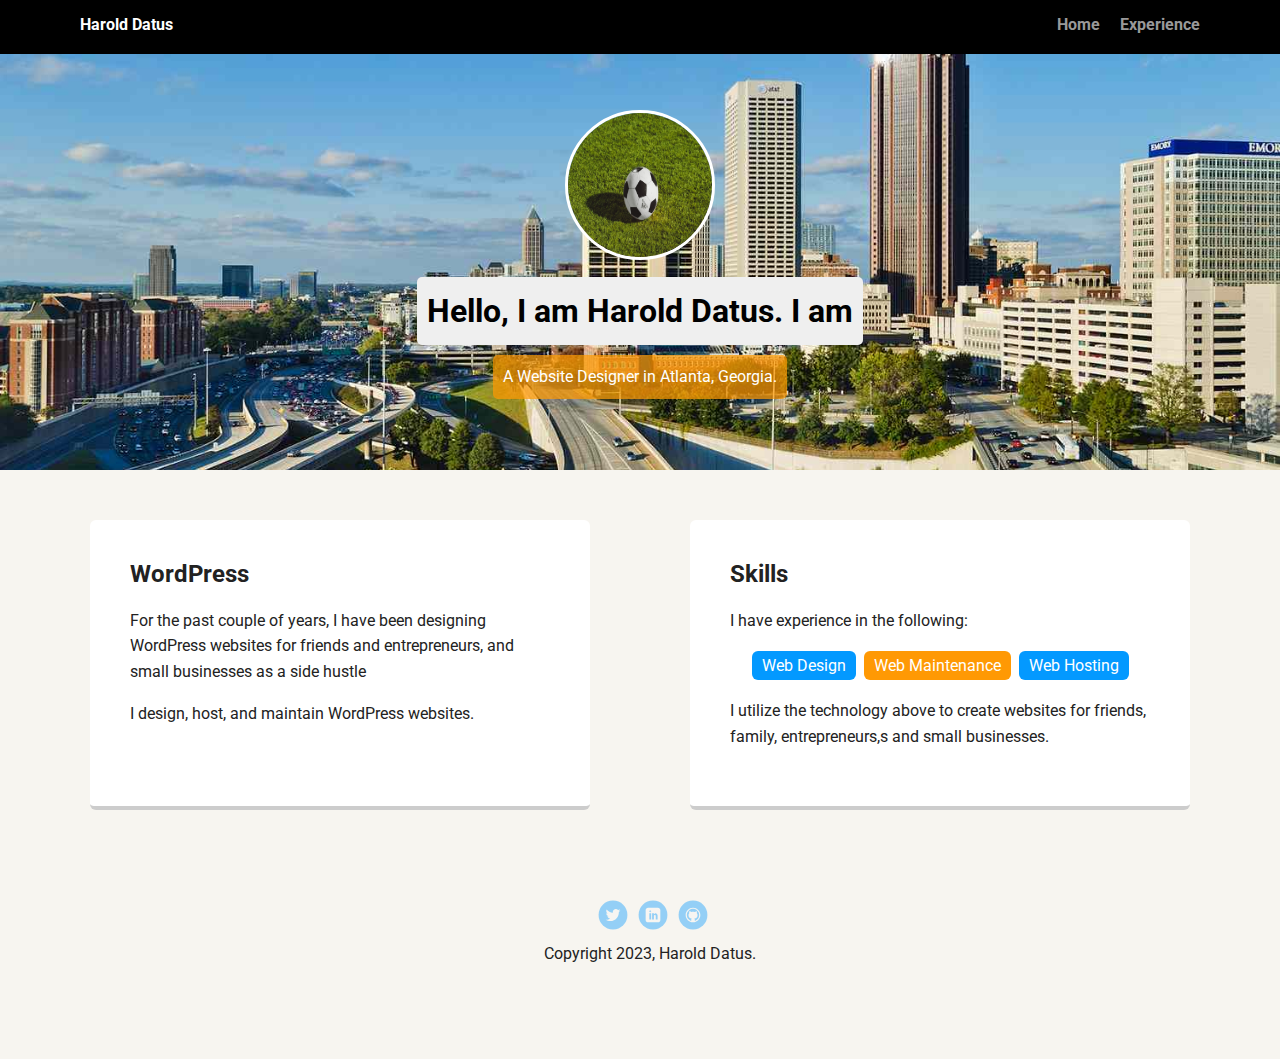
==== experience.html @ 23e50956 "added experience page and modified css" ====
<!doctype html>
<html lang="en">
<head>
  <meta charset="utf-8">
  <title>Harold Datus's Profile</title>
  <meta name="viewport" content="width=device-width, initial-scale=1.0">
  <link rel="stylesheet" href="styles.css">
  <link href="https://fonts.googleapis.com/css?family=Muli%7CRoboto:400,300,500,700,900" rel="stylesheet"></head>
  <body>

    <div class="main-nav">
        <ul class="nav">
          <li class="name">Harold Datus</li>
          <li><a href="index.html">Home</a></li>
          <li><a href="experience.html">Experience</a></li>
        </ul>
    </div>

    <header>
      <img src="images/new_profile_pic.jpg" alt="My profile Picture" class="profile-image">
      <h1 class="tag name">Hello, I am Harold Datus. I am</h1>
      <p class="tag title_experience">A Website Designer in Atlanta, Georgia.</p>
    </header>

    <main class="flex">
      <div class="experience_card">
        <h2>WordPress</h2>
        <p> For the past couple of years, I have been designing WordPress websites for friends and entrepreneurs, and small businesses as a side hustle
        </p>
        <p>I design, host, and maintain WordPress websites. 
        </p>
      </div> 

      <div class="experience_card">
        <h2>Skills</h2>
          <p>I have experience in the following:</p>
        <ul class="skills">
          <li>Web Design</li>
          <li>Web Maintenance</li>
          <li>Web Hosting</li>
        </ul>
        <p>I utilize the technology above to create websites for friends, family, entrepreneurs,s and small businesses.</p>
      </div> 

    </main>
    <footer>
      <ul>
        <li><a href="https://twitter.com/harolddatus" class="social twitter" target="_blank">Twitter</a></li>
        <li><a href="https://www.linkedin.com/in/harolddatus/" class="social linkedin" target="_blank">LinkedIn</a></li>
        <li><a href="https://github.com/harolddatus" class="social github" target="_blank">Github</a></li>
      </ul>
      <p class="copyright">Copyright 2023, Harold Datus.</p>
    </footer>
  </body>
  </html>
---- styles.css ----
/* Global Layout Set-up */
* { 
  box-sizing: border-box;
}
  
body {
  margin: 0;
  padding: 0;
  text-align: center;
  font-family: 'Roboto', sans-serif;
  color: #222;
  background: #f7f5f0;
}
/* Link Styles */

a {
  text-decoration: none;
  color: #999;
}
a:hover {
  color: #6633ff;
}

/* Section Styles */

.main-nav {
  width: 100%;
  background: black;
  min-height: 30px;
  padding: 10px;
  position: fixed;
  text-align: center;
}
.nav {
  display: flex;
  justify-content: space-around;
  font-weight: 700;
  list-style-type: none;
  margin: 0 auto;
  padding: 0;
}

.nav .name {
    display: block;
    margin-right: auto;
    color: white;
}
.nav li {
  padding: 5px 10px 10px 10px;
}
.nav a {
  transition: all .5s;
}
.nav a:hover {
  color: white
}

header {
  text-align: center;
  background: url('images/new_background.jpg') no-repeat center;
  background-size: cover;
  overflow: hidden;
  padding-top: 60px;
}
header {
  line-height: 1.5;
}
header .profile-image {
  margin-top: 50px;
  width: 150px;
  height: 150px;
  border-radius: 50%;
  border: 3px solid white;
  transition: all .5s;
}
header .profile-image:hover {
  transform: scale(1.2) rotate(5deg);
}
.tag {
  background-color: #efefef;
  color: black;
  padding: 10px;
  border-radius: 5px;
  display: table;
  margin: 10px auto;
} 
.location {
  background-color: #222;
  color: yellow;
}

.title_experience {
  background-color: #ff9b04b7;
  color: white;
}
.card {
  margin: 30px;
  padding: 20px 40px 40px;
  max-width: 500px;
  text-align: left;
  background: #fff;
  border-bottom: 4px solid #ccc;
  transition: all .5s;
  border-radius: 6px;
}

.card:hover {
  border-color: #ff99ff;
}

.experience_card {
  margin: 30px;
  padding: 20px 40px 40px;
  max-width: 500px;
  text-align: left;
  background: #fff;
  border-bottom: 4px solid #ccc;
  transition: all .5s;
  border-radius: 6px;
}
.experience_card:hover {
  border-color: #0399ff;
}

ul.skills {
  padding: 0;
  text-align: center;
}

.skills li {
  border-radius: 6px;
  display: inline-block;
  background: #ff9904;
  color: white;
  padding: 5px 10px;
  margin: 2px;
}

.skills li:nth-child(odd) {
  background: #0399ff;
}

footer {
  width: 100%;
  min-height: 30px;
  padding: 20px 0 40px 20px;
}

footer .copyright {
  top: -8px;
  font-size: .75em;
}

footer ul {
  list-style-type: none;
  margin: 0;
  padding: 0;
}

footer ul li {
  display: inline-block;
}

a.social {
  display: inline-block;
  text-indent: -9999px;
  margin-left: 5px;
  width: 30px;
  height: 30px;
  background-size: 30px 30px;
  opacity: .4;
  transition: all .5s;
}
a.twitter {
  background-image: url(images/twitter.svg);
}
a.linkedin {
  background-image: url(images/linkedin.svg);
}
a.github {
  background-image: url(images/github.svg);
}
a.social:hover {
  opacity: 1;
}
.clearfix {
  clear: both;
}

/* Styles for larger screens */
@media screen and (min-width: 720px) {
  
  .flex {
      display: -ms-flexbox;      /* TWEENER - IE 10 */
      display: flex; 
      max-width: 1200px;
      -ms-flex-pack: distribute;
      justify-content: space-around;
      margin: 0 auto;
  }

  header {
    min-height: 470px;
  }

  .nav {
    max-width: 1200px;
    padding: 0 30px;
  }


  main {
    padding-top: 20px;
  }

  main p {
    line-height: 1.6em;
  }

  footer {
    font-size: 1.3em;
    max-width: 1200px;
    margin: 40px auto;
  }

}
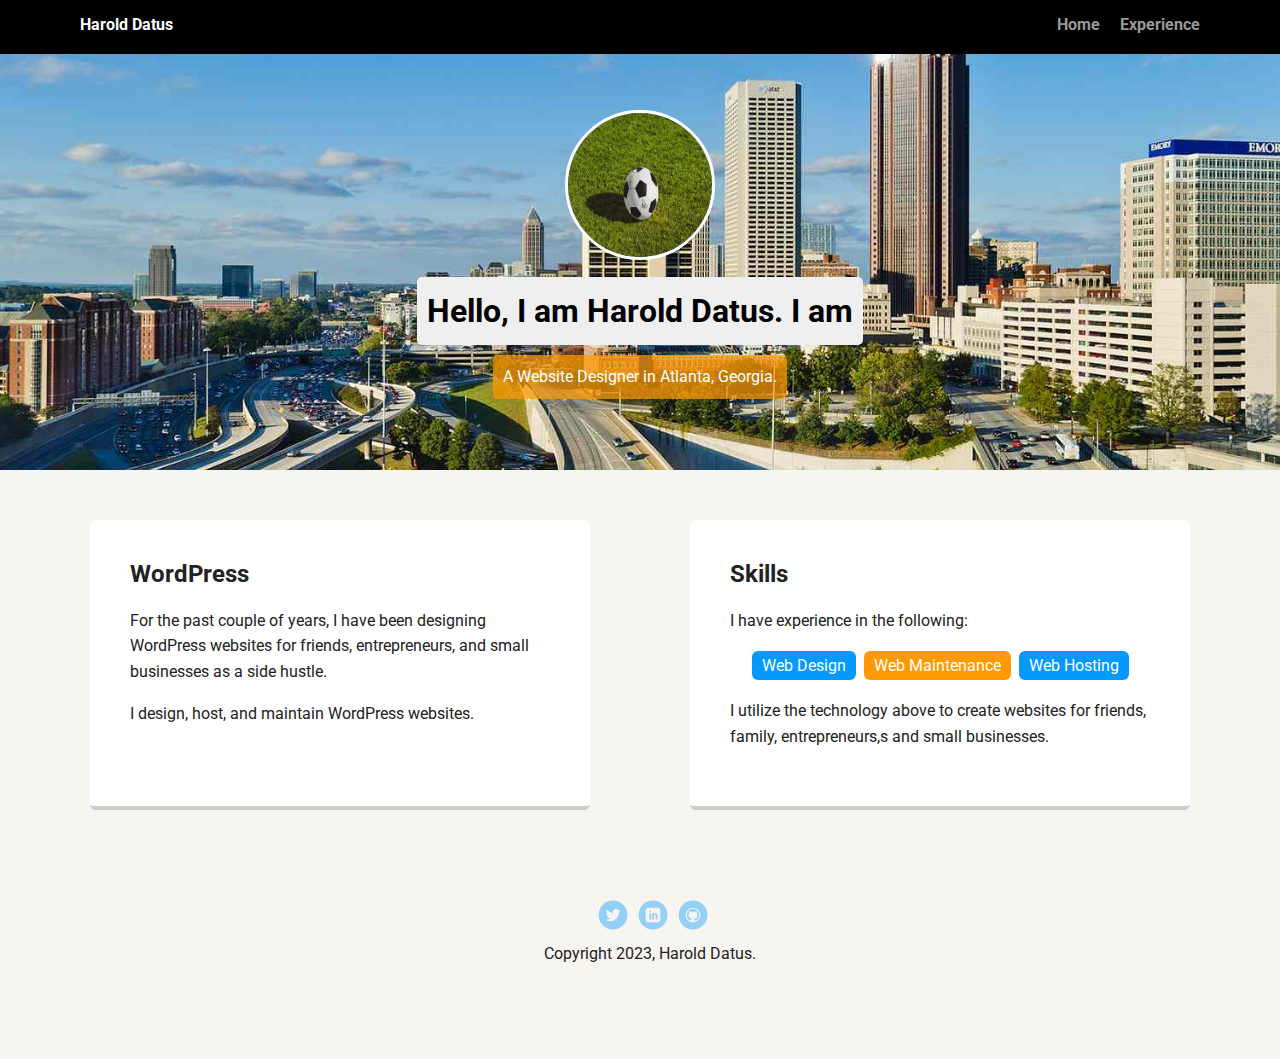
==== commit 9e70149d: "update experience.html" ====
--- a/experience.html
+++ b/experience.html
@@ -25,7 +25,7 @@
     <main class="flex">
       <div class="experience_card">
         <h2>WordPress</h2>
-        <p> For the past couple of years, I have been designing WordPress websites for friends and entrepreneurs, and small businesses as a side hustle
+        <p> For the past couple of years, I have been designing WordPress websites for friends, entrepreneurs, and small businesses as a side hustle.
         </p>
         <p>I design, host, and maintain WordPress websites. 
         </p>
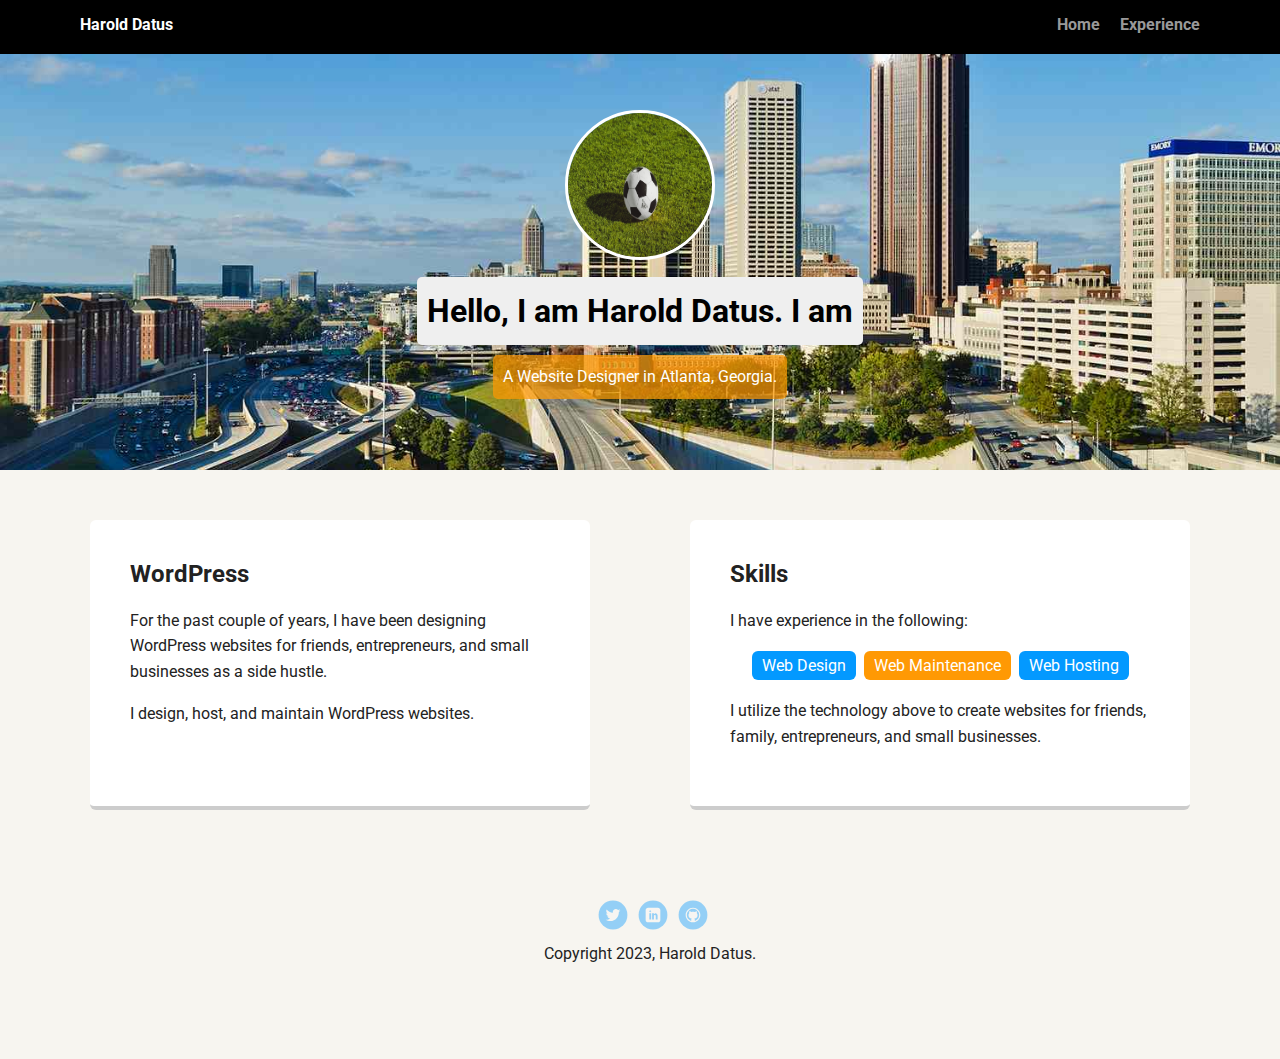
==== commit 4c909c95: "update experience.html" ====
--- a/experience.html
+++ b/experience.html
@@ -39,7 +39,7 @@
           <li>Web Maintenance</li>
           <li>Web Hosting</li>
         </ul>
-        <p>I utilize the technology above to create websites for friends, family, entrepreneurs,s and small businesses.</p>
+        <p>I utilize the technology above to create websites for friends, family, entrepreneurs, and small businesses.</p>
       </div> 
 
     </main>
